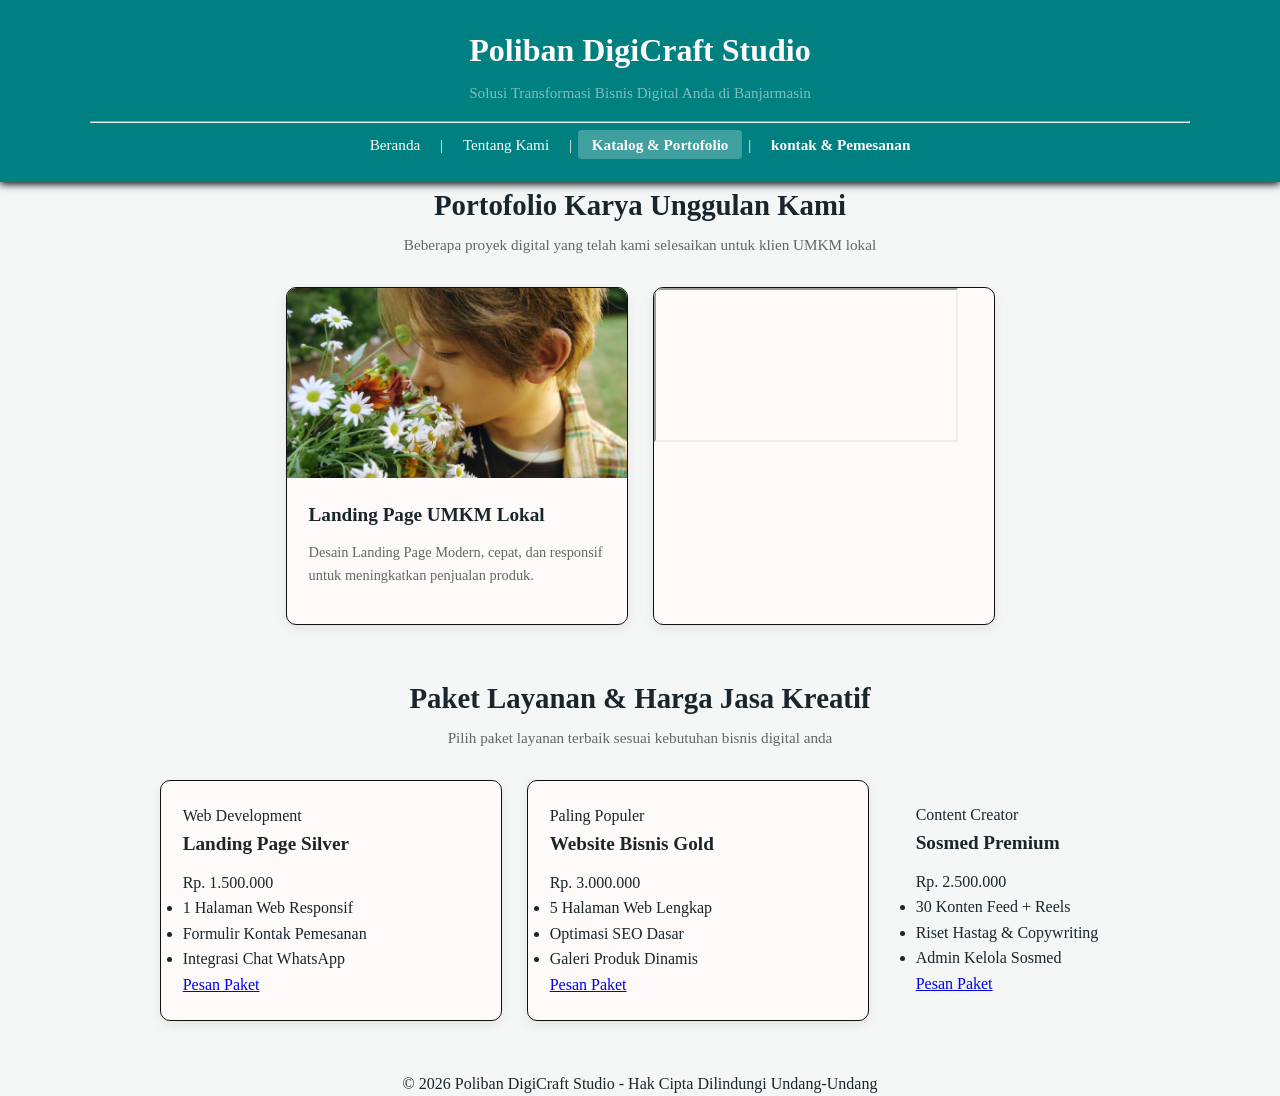
==== index.html @ f5ab1cbf "Css Produk" ====
<!DOCTYPE html>
<html lang="id">
<head>
    <meta charset="UTF-8">
    <meta name="viewport" content="width=device-width, initial-scale=1.0">
    <title>Katalog Produk & Portofolio - Poliban DigiCraft Studio</title>
    <!-- 1. MENGHUBUNGKAN EXTERNAL CSS GLOBAL-->
    <link rel="stylesheet" href="style.css">
</head>

<body>

    <!-- BAGIAN HEADER & NAVIGASI GLOBAL -->
     <header>
        <div class="container">
            <h1>Poliban DigiCraft Studio</h1>
            <p>Solusi Transformasi Bisnis Digital Anda di Banjarmasin</p>
            <hr>
            <nav>
               <a href="index.html">Beranda</a> |
               <a href="tentang.html">Tentang Kami</a> |
               <a href="produk.html" class="active">Katalog & Portofolio</a> |
               <a href="kontak.html"><b>kontak & Pemesanan</b></a> 
            </nav>
        </div>
     </header>

     <main class="container">
     <!-- SEKSI PORTOFOLIO UTAMA ( CARD LAYOUT) -->
     <section class="section">
     <h2 class="section-title">Portofolio Karya Unggulan Kami</h2>
     <p class="section-subtitle">Beberapa  proyek digital yang telah kami selesaikan untuk klien UMKM lokal</p>
     
     <div class="card-grid">
        <!-- Kartu Portofolio 1 -->
        <article class="card">
            <img src="gambar.jpg" alt="Mockup Desain Landing Page Agensi" class="card-img">
            <div class="card-body">
            <h3 class="card-title">Landing Page UMKM Lokal</h3>
            <p class="card-text">Desain Landing Page Modern, cepat, dan responsif untuk meningkatkan penjualan produk.</p>
            </div>
        </article>

        <!-- Kartu Portofolio 2 (Video Profile)-->
         <article class="card">
            <div class="video-container">
                <iframe src="https://www.youtube.com/embed/UExds0bbfw?si=t_ux7vf4w2viiRP1"
                title="Youtube video player" allowfullscreen></iframe>
           </div>
         </article>
        </div>
      </section>
     
     <!-- SEKSI KATALOG PAKET LAYANAN (PRICING CARDS)-->
      <section class="section">
      <h2 class="section-title">Paket Layanan & Harga Jasa Kreatif</h2>
      <p class="section-subtitle">Pilih paket layanan terbaik sesuai kebutuhan bisnis digital anda</p>


      <div class="card-grid">
       <!-- Paket 1: Landing Page Silver -->
       <arcticle class="card pricing-card">
           <div class="card-body">
           <span class="badge">Web Development</span>
           <h3 class="card-title">Landing Page Silver</h3>
           <p class="card-price">Rp. 1.500.000</p>
           <ul class="card-features">
               <li>1 Halaman Web Responsif</li>
               <li>Formulir Kontak Pemesanan</li>
               <li>Integrasi Chat WhatsApp</li>
           </ul>
           <a href="kontak.html" class="btn-primary">Pesan Paket</a>
        </div>
       </arcticle>

     <!-- Paket 2: Website Bisnis Gold -->
     <article class="card pricing-card featured">
         <div class="card-body">
              <span class="badge badge-featured">Paling Populer</span>
              <h3 class="card-title">Website Bisnis Gold</h3>
              <p class="card-price">Rp. 3.000.000</p>
              <ul class="card-features">
                  <li>5 Halaman Web Lengkap</li>
                  <li>Optimasi SEO Dasar</li>
                  <li>Galeri Produk Dinamis</li>
              </ul>
              <a href="kontak.html" class="btn-primary">Pesan Paket</a>
         </div>
     </article>

     <!-- Paket 3: Sosmed Premium-->
     <article class="card-pricing-card">
        <div class="card-body">
            <span class="badge">Content Creator</span>
            <h3 class="card-title">Sosmed Premium</h3>
            <p class="card-price">Rp. 2.500.000</p>
            <ul class="card-features">
                <li>30 Konten Feed + Reels</li>
                <li>Riset Hastag & Copywriting</li>
                <li>Admin Kelola Sosmed</li>
            </ul>
            <a href="kontak.html" class="btn-primary">Pesan Paket</a>
          </div>
          </article>
    </div>
  </section>
</main>

<!-- FOOTER GLOBAL -->
 <footer>
    <div class="container">
        <p align="center">&copy; 2026 Poliban DigiCraft Studio - Hak Cipta Dilindungi Undang-Undang</p>
     </footer>
</body>
</html>
---- style.css ----
/* 1. CSS VARIABEL */
:root {
    --primary-color: #008080;
    --primary-dark: #005A5A;
    --secondary-color: #1a252c;
    --accent-color: #FF9800;
    --bg-light: #F4F7F6;
    --white: #fffafa;
    --text-muted: #666666;
    --border-color: #111010;
    --shadow-soft: 0 4px 12px rgba(0, 0, 0, 0.08);
    --shadow-hover: 0 8px 24px rgba(0, 0, 0, 0.15);
    --transition-fast: all 0.3s ease;

}

/* 2. CSS RESET */
* {
    margin: 0;
    padding: 0;
    box-sizing: 0;
}

body {
    font-family: 'Times New Roman', Times, serif;
    line-height: 1.6;
    color: var(--secondary-color);
    background-color: var(--bg-light);
}

/* 3. LAYOUT CONTAINER */
.container {
    width: 90%;
    max-width: 1100px;
    margin: 0 auto;
    padding: 0 15px;
}

/* 4. HEADER & NAVIGASI */
header {
    background-color: var(--primary-color);
    color: var(--white);
    padding: 25px 0;
    text-align: center;
    box-shadow: 0 2px 8px rgba(0, 0, 0, 1);
}
header h1 {
    font-size: 2rem;
    margin-bottom: 5px;

}

header p {
    font-size: 0.95rem;
    opacity: 0.5;
    margin-bottom: 15px;
}

nav {
    margin-top: 10px;
    font-size: 0.95rem;
}

nav a {
    color: var(--white);
    text-decoration: none;
    padding: 6px 14px;
    margin: 0 2px;
    border-radius: 4px;
    transition: var(--transition-fast);
}

nav a:hover, nav a.active {
    background-color: rgba(255, 255, 255, 0.25);
    font-weight: bold;
}

/* 5. Main Content */
main {
    padding: 40 px 0;
}

.section {
    margin-bottom: 50px;
}

.section-title {
    text-align: center;
    font-size: 1.8rem;
    color: var(--secondary-color);
    margin-bottom: 5px;
}

.section-subtitle {
    text-align: center;
    color: var(--text-muted);
    font-size: 0.95rem;
    margin-bottom: 30px;
}

/* 7. CARD GRID */
.card-grid {
    display: flex;
    flex-wrap: wrap;
    gap: 25px;
    justify-content: center;
}

/* 8. CARD */
.card {
    background-color: var(--white);
    border-radius: 10px;
    box-shadow: var(--shadow-soft);
    overflow: hidden;
    flex: 1 1 300px;
    max-width: 340px;
    display: flex;
    flex-direction: column;
    transform: var(--transition-fast);
    border: 1px solid var(--border-color);
}

.card-hover {
    transform: translateY(-8px);
    box-shadow: var(--shadow-hover);
}

.card-img {
    width: 100%;
    height: 190px;
    object-fit: cover;
}

.card-body {
    padding: 22px;
    display: flex;
    flex-direction: column;
    flex-grow: 1;
}

.card-title {
    font-size: 1.2rem;
    color: var(--secondary-color);
    margin-bottom: 10px;
}

.card-text {
    font-size: 0.9rem;
    color: var(--text-muted);
    margin-bottom: 15px;
}
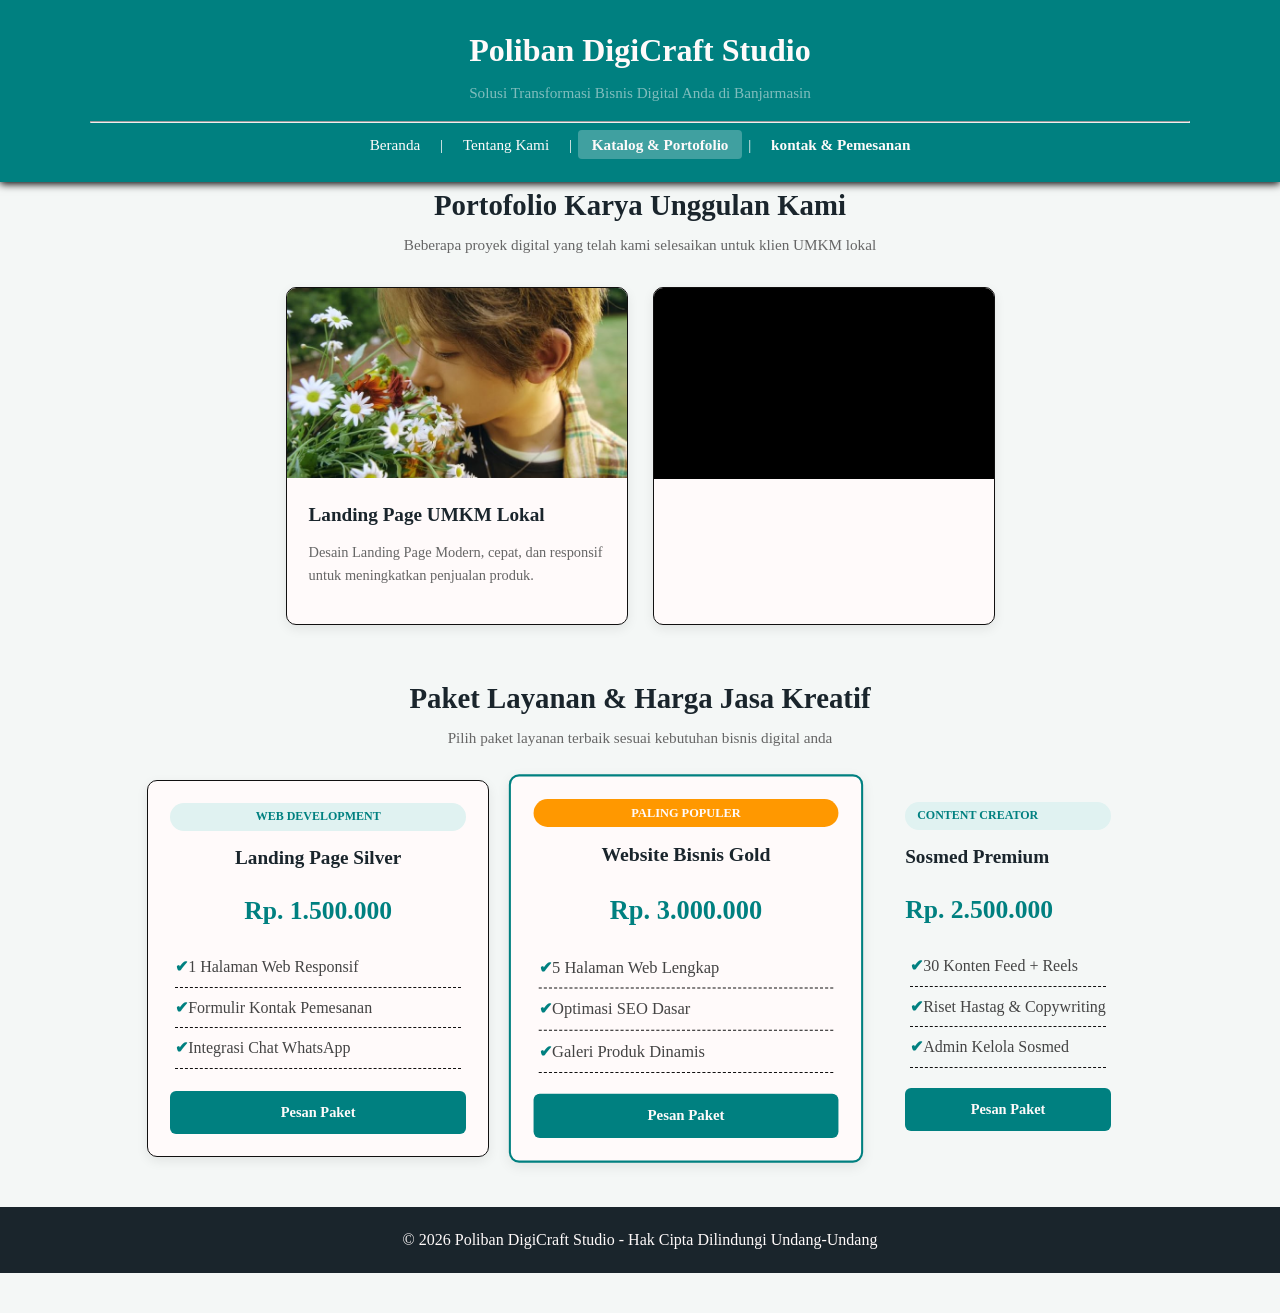
==== commit 8156ea8b: "css produk sudah selesai" ====
--- a/index.html
+++ b/index.html
@@ -18,7 +18,7 @@
             <hr>
             <nav>
                <a href="index.html">Beranda</a> |
-               <a href="tentang.html">Tentang Kami</a> |
+               <a href="biodata.html">Tentang Kami</a> |
                <a href="produk.html" class="active">Katalog & Portofolio</a> |
                <a href="kontak.html"><b>kontak & Pemesanan</b></a> 
             </nav>
--- a/style.css
+++ b/style.css
@@ -148,4 +148,107 @@
     font-size: 0.9rem;
     color: var(--text-muted);
     margin-bottom: 15px;
+}
+
+.video-container {
+    position: relative;
+    padding-bottom: 56.25%;
+    height: 0;
+    overflow: hidden;
+    background-color: #000;
+}
+
+.video-container iframe {
+    position: absolute;
+    top: 0;
+    left: 0;
+    width: 100%;
+    height: 100%;
+    border: 0;
+}
+
+.pricing-card {
+    text-align: center;
+    position: relative;
+
+}
+
+.badge {
+    display: inline-block;
+    padding: 4px 12px;
+    font-size: 0.75rem;
+    font-weight: bold;
+    text-transform: uppercase;
+    background-color: #E0F2F1;
+    color: var(--primary-color);
+    border-radius: 20px;
+    margin-bottom: 12px;
+}
+
+.card-price {
+    font-size: 1.6rem;
+    font-weight: bold;
+    color: var(--primary-color);
+    margin: 8px 0 15px 0;
+}
+
+.card-features {
+    list-style: none;
+    margin-bottom: 20px;
+    text-align: left;
+    padding: 0 5px;
+}
+
+.card-features li {
+    font-size: 0.9 rem;
+    padding: 7px 0;
+    border-bottom: 1px dashed var(--border-color);
+    color: #444;
+}
+
+.card-features li::before {
+    content: "✔";
+    color: var(--primary-color);
+    font-weight: bold;
+}
+
+.btn-primary {
+    display: inline-block;
+    background-color: var(--primary-color);
+    color: var(--white);
+    padding: 10px 20px;
+    text-decoration: none;
+    border-radius: 6px;
+    font-weight: bold;
+    font-size: 0.9rem;
+    text-align: center;
+    margin-top: auto;
+    transition: var(--transition-fast);
+}
+
+.btn-primary:hover {
+    background-color: var(--primary-dark);
+}
+
+.pricing-card.featured {
+    border: 2px solid var(--primary-color);
+    transform: scale(1.03);
+}
+
+.pricing-card.featured:hover {
+    transform: scale(1.1) translateY(-8px);
+}
+
+.badge-featured {
+    background-color: var(--accent-color);
+    color: var(--white);
+}
+
+footer {
+    background-color: var(--secondary-color);
+    color: var(--white);
+    text-align: center;
+    padding: 20px 0;
+    margin-bottom: 40px;
+    font-size: 0.85 rem;
 }
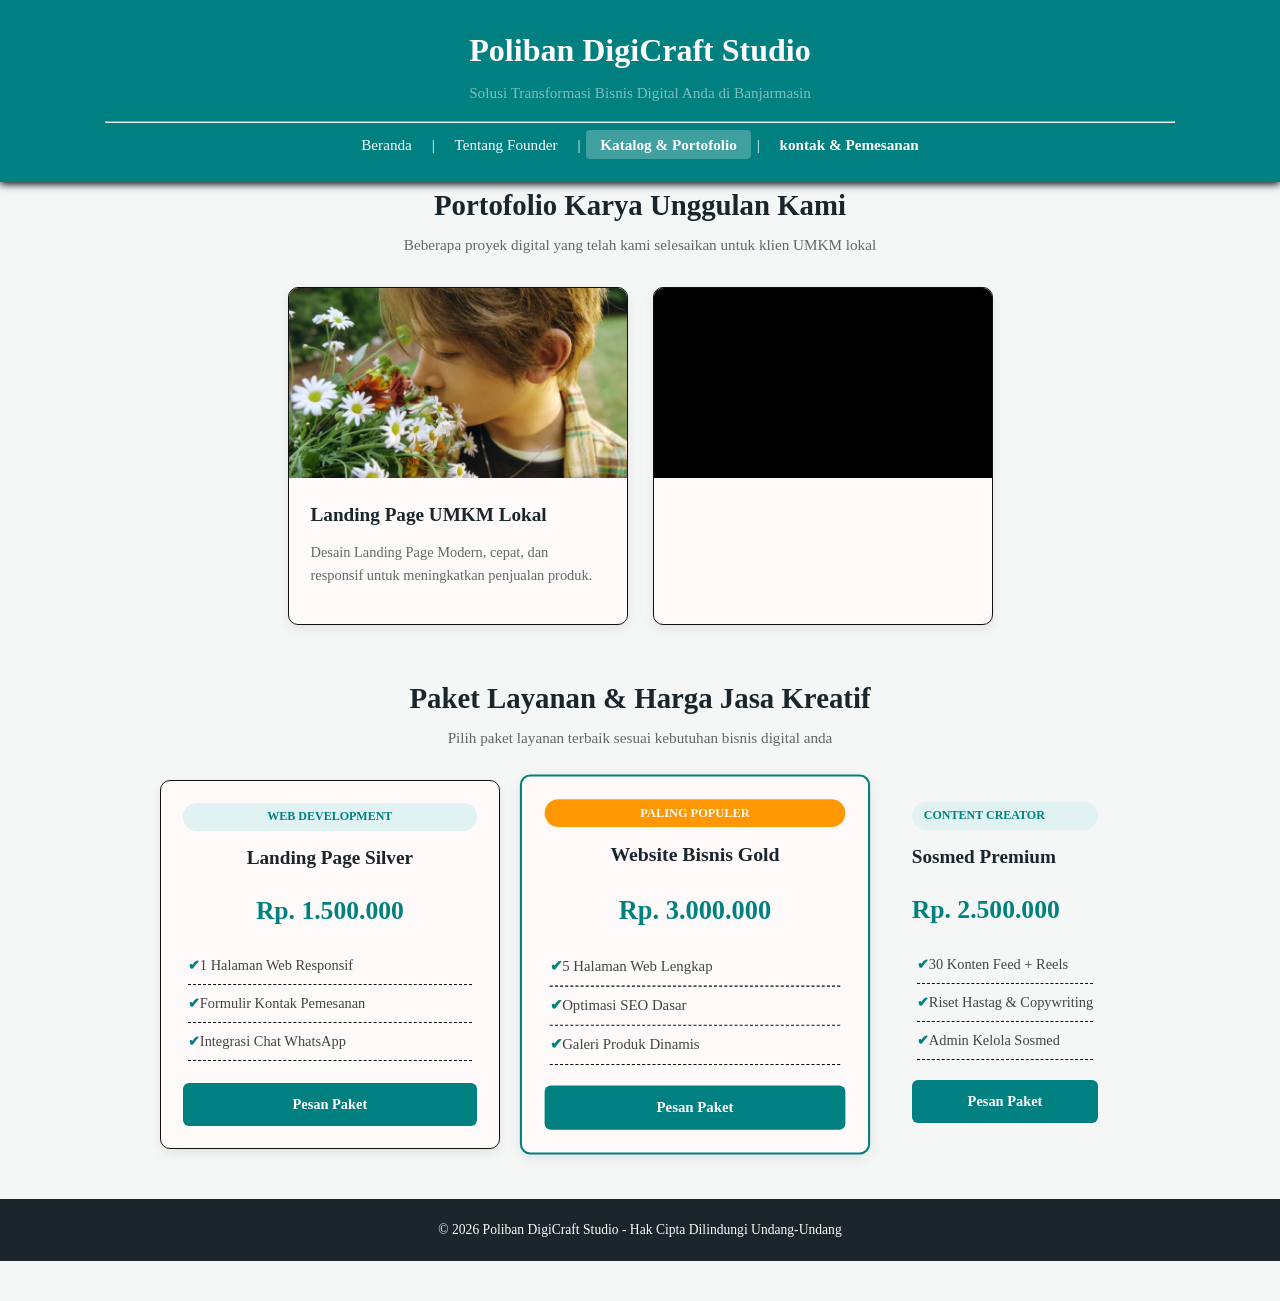
==== commit 983f55f7: "Update kontak css" ====
--- a/index.html
+++ b/index.html
@@ -18,7 +18,7 @@
             <hr>
             <nav>
                <a href="index.html">Beranda</a> |
-               <a href="biodata.html">Tentang Kami</a> |
+               <a href="biodata.html">Tentang Founder</a> |
                <a href="produk.html" class="active">Katalog & Portofolio</a> |
                <a href="kontak.html"><b>kontak & Pemesanan</b></a> 
             </nav>
--- a/style.css
+++ b/style.css
@@ -18,7 +18,7 @@
 * {
     margin: 0;
     padding: 0;
-    box-sizing: 0;
+    box-sizing: border-box;
 }
 
 body {
@@ -77,7 +77,7 @@
 
 /* 5. Main Content */
 main {
-    padding: 40 px 0;
+    padding: 40px 0;
 }
 
 .section {
@@ -200,7 +200,7 @@
 }
 
 .card-features li {
-    font-size: 0.9 rem;
+    font-size: 0.9rem;
     padding: 7px 0;
     border-bottom: 1px dashed var(--border-color);
     color: #444;
@@ -250,5 +250,198 @@
     text-align: center;
     padding: 20px 0;
     margin-bottom: 40px;
-    font-size: 0.85 rem;
+    font-size: 0.85rem;
+}
+
+/* 1. WADAH DUA KOLOM (Layout Form & Info Studio) */
+.contact-wrapper {
+    display: flex;
+    flex-wrap: wrap;
+    gap: 30px;
+    align-items: flex-start;
+}
+
+/* 2. KOLOM KIRI: KARTU FORMULIR PEMESANAN */
+.contact-form-card,
+.contact-from-crad {
+    flex: 2 1 500px;
+    max-width: 100%;
+    background-color: var(--white);
+    padding: 30px;
+    border-radius: 10px;
+    box-shadow: var(--shadow-soft);
+    border: 1px solid var(--border-color);
+}
+
+/* Penataan Fieldset & Legend */
+.form-fieldset {
+    border: 1px solid var(--border-color);
+    border-radius: 8px;
+    padding: 20px;
+    margin-bottom: 25px;
+    background-color: #fafafa;
+}
+
+.form-fieldset legend {
+    font-weight: bold;
+    color: var(--primary-color);
+    padding: 0 10px;
+    font-size: 1.05rem;
+}
+
+/* Grup Form & Label */
+.form-group {
+    margin-bottom: 18px;
+}
+
+.form-group label {
+    display: block;
+    font-weight: 600;
+    font-size: 0.9rem;
+    color: var(--secondary-color);
+    margin-bottom: 6px;
+}
+
+.required {
+    color: #e53935;
+    font-weight: bold;
+}
+
+/* Penataan Input Teks, Select, Date, dan Textarea */
+.form-group input[type="text"],
+.form-group input[type="email"],
+.form-group input[type="tel"],
+.form-group input[type="date"],
+.form-group select,
+.form-group textarea {
+    width: 100%;
+    padding: 10px 14px;
+    font-family: inherit;
+    font-size: 0.95rem;
+    border: 1px solid var(--border-color);
+    border-radius: 6px;
+    background-color: var(--white);
+    color: var(--secondary-color);
+    background-color: var(--white);
+    color: var(--secondary-color);
+    transition: var(--transition-fast);
+}
+
+/* Efek Highlight saat Input Diklik/Fokus */
+.form-group input:focus,
+.form-group select:focus,
+.form-group textarea:focus {
+    outline: none;
+    border-color: var(--primary-color);
+    box-shadow: 0 0 0 3px rgba(0, 128, 128, 0.15);
+}
+
+/* Penataan Radio Button & Checkbox */
+.radio-group,
+.checkbox-group {
+    margin-top: 8px;
+}
+
+.inline-label {
+    display: inline-block;
+    margin-right: 20px;
+    cursor: pointer;
+    font-size: 0.95rem;
+    color: var(--secondary-color);
+}
+
+.checkbox-item {
+    display: block;
+    margin-bottom: 8px;
+    cursor: pointer;
+    font-size: 0.95rem;
+    color: var(--secondary-color);
+}
+
+.inline-label input,
+.checkbox-item input {
+    margin-right: 6px;
+    cursor: pointer;
+}
+
+/* Tombol Aksi (Kirim & Reset) */
+.form-actions {
+    display: flex;
+    gap: 15px;
+    margin-top: 20px;
+}
+
+.btn-secondary {
+    background-color: #e0e0e0;
+    color: #333333;
+    border: none;
+    padding: 10px 20px;
+    border-radius: 6px;
+    cursor: pointer;
+    font-weight: bold;
+    font-size: 0.9rem;
+    transition: var(--transition-fast);
+}
+
+.btn-secondary:hover {
+    background-color: #d0d0d0;
+}
+
+/* 3. KOLOM KANAN: KARTU INFORMASI STUDIO & PETA */
+.contact-info-card {
+    flex: 1 1 320px;
+    background-color: var(--primary-color);
+    color: var(--white);
+    padding: 30px;
+    border-radius: 10px;
+    box-shadow: var(--shadow-soft);
+}
+
+.contact-wrapper > section {
+    flex: 1 1 320px;
+    max-width: 100%;
+}
+
+.contact-wrapper > section iframe {
+    max-width: 100%;
+}
+
+.contact-info-card h3 {
+    font-size: 1.35rem;
+    margin-bottom: 12px;
+    border-bottom: 2px solid rgba(255, 255, 255, 0.3);
+    padding-bottom: 8px;
+}
+
+.info-intro {
+    font-size: 0.9rem;
+    margin-bottom: 20px;
+    opacity: 0.95;
+    line-height: 1.5;
+}
+
+.info-item {
+    margin-bottom: 18px;
+}
+
+.info-item strong {
+    display: block;
+    font-size: 0.95rem;
+    margin-bottom: 4px;
+}
+
+.info-item p {
+    font-size: 0.9rem;
+    margin: 0;
+    opacity: 0.92;
+    line-height: 1.5;
+}
+
+/* Wadah Google Maps */
+.map-container {
+    border-radius: 8px;
+    overflow: hidden;
+    margin-top: 10px;
+    box-shadow: 0 2px 6px rgba(0, 0, 0, 0.2);
+    line-height: 0; /* Menghilangkan gap bawah iframe */
 }
